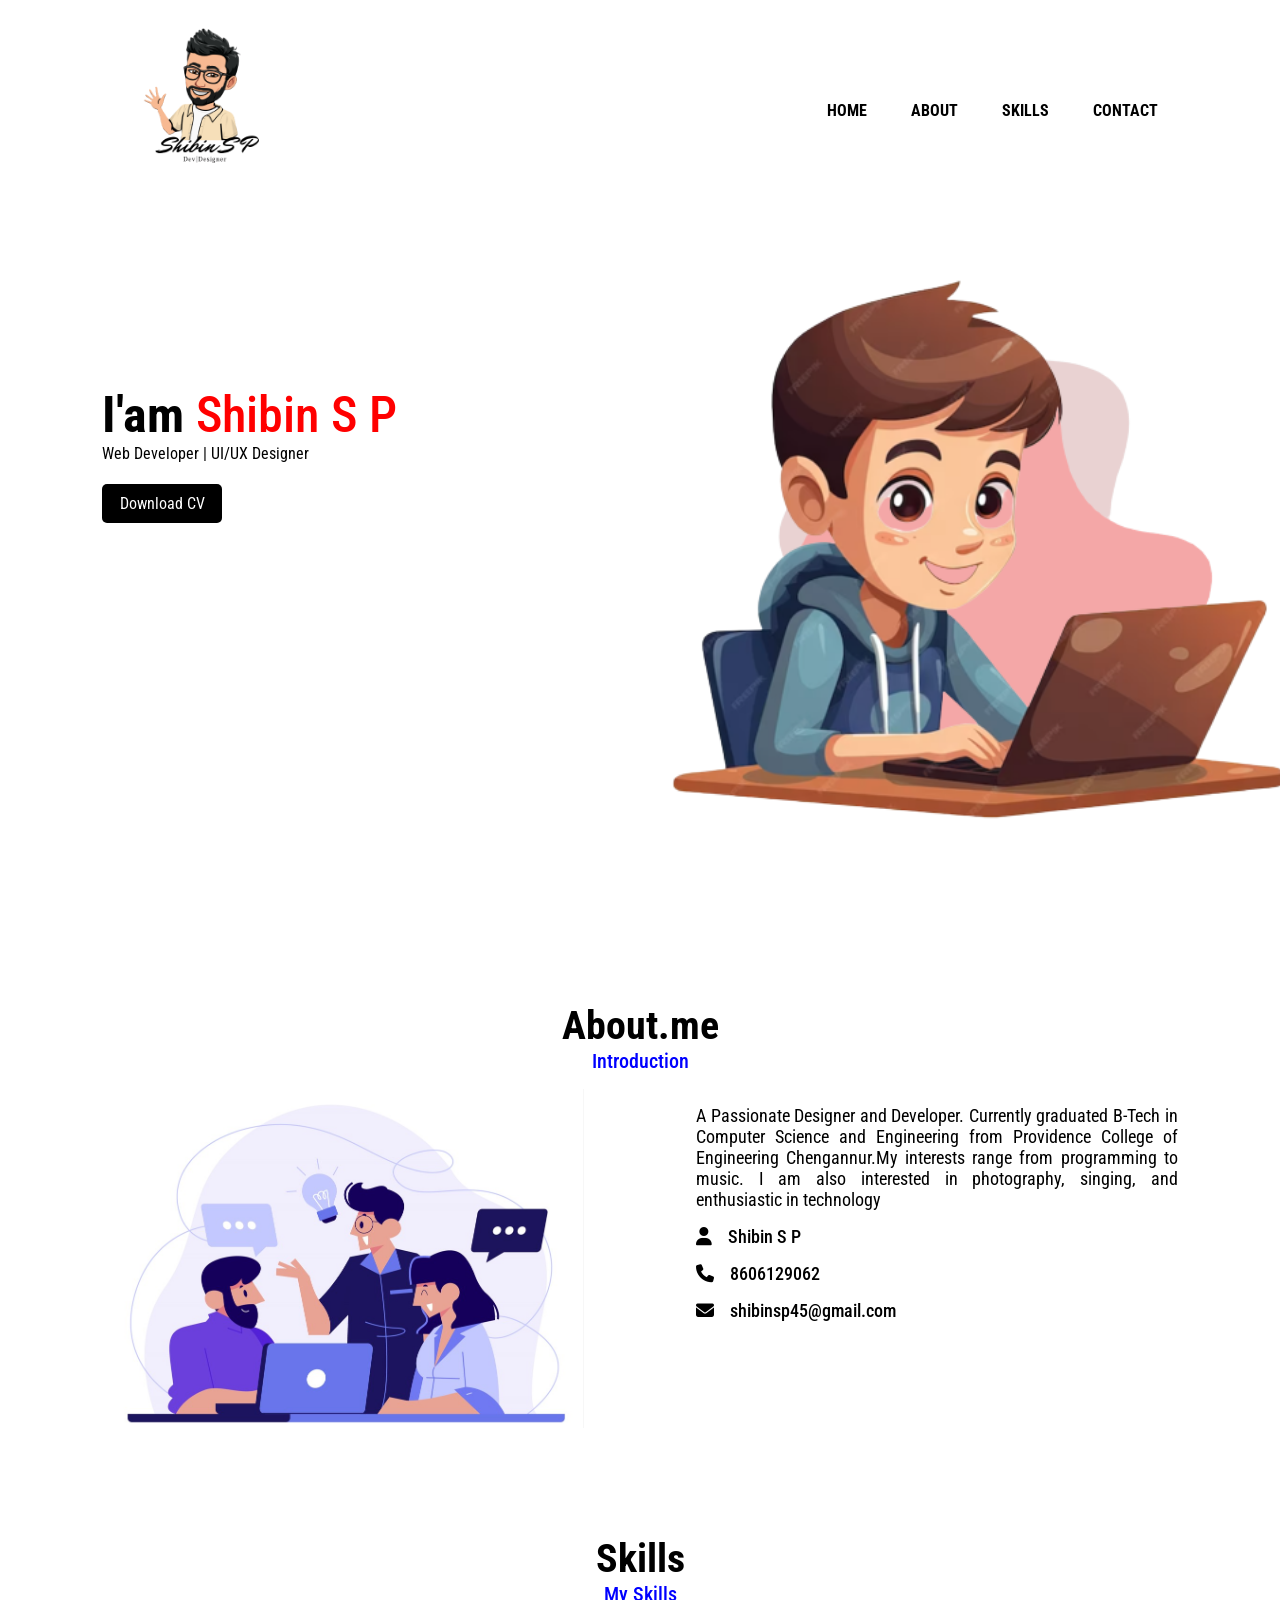
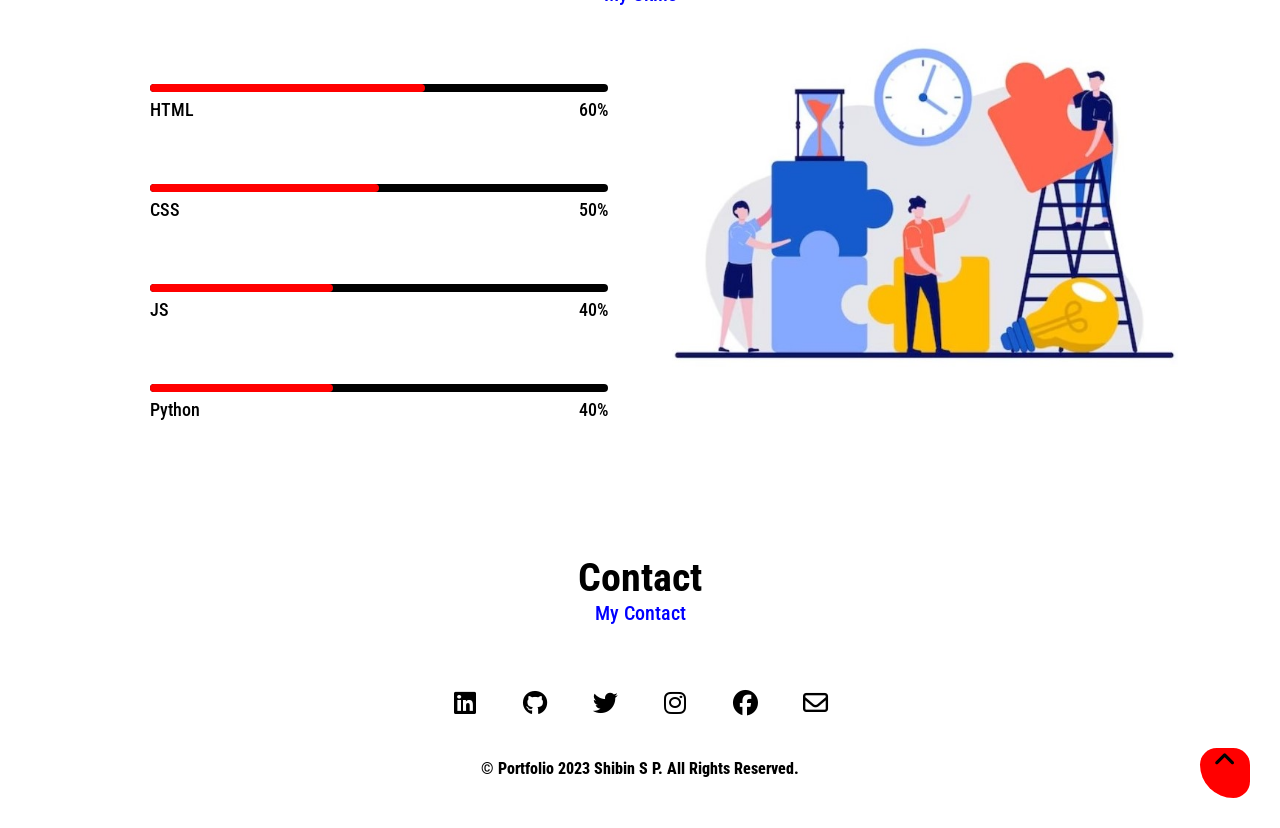
==== index.html @ fdeb159b "created my portfolio" ====
<!DOCTYPE html>
<html lang="en">

<head>
    <meta charset="UTF-8">
    <meta name="viewport" content="width=device-width, initial-scale=1.0">
    <title>Portfolio</title>
    <link rel="stylesheet" href="style.css">
    <!-- google-fonts -->
    <link rel="preconnect" href="https://fonts.googleapis.com">
    <link rel="preconnect" href="https://fonts.gstatic.com" crossorigin>
    <link
        href="https://fonts.googleapis.com/css2?family=Dancing+Script&family=Dosis:wght@200&family=Inclusive+Sans&family=Montserrat:wght@100;800&family=Playfair+Display&family=Poppins&family=Roboto+Condensed&family=Roboto:wght@400;500&display=swap"
        rel="stylesheet">
    <!-- font-awesome -->
    <link rel="stylesheet" href="https://cdnjs.cloudflare.com/ajax/libs/font-awesome/6.4.2/css/all.min.css"
        integrity="sha512-z3gLpd7yknf1YoNbCzqRKc4qyor8gaKU1qmn+CShxbuBusANI9QpRohGBreCFkKxLhei6S9CQXFEbbKuqLg0DA=="
        crossorigin="anonymous" referrerpolicy="no-referrer" />
</head>

<body>
    <div id="container" class="container">
        <!-- navbar -->
        <nav>
            <img class="logo" src="./images/boy.png" alt="logo">
            <ul>
                <li class="list-item"><a class="links" href="#container">HOME</a></li>
                <li class="list-item"><a class="links" href="#home">ABOUT</a></li>
                <li class="list-item"><a class="links" href="#skill">SKILLS</a></li>
                <li class="list-item"><a class="links" href="#contact">CONTACT</a></li>
            </ul>
        </nav>
        <!-- home section -->
        <section id="home">
            <!-- title-name -->
            <div class="title">
                <h1 id="username">I'am <span id="lname">Shibin S P</span></h1>
                <p id="user-detail">Web Developer | UI/UX Designer</p>
                <a id="download" href="./images/Shibin's Resume.pdf" download>Download CV</a>
            </div>
            <!-- images -->
            <div class="images">
                <img class="shape" src="./images/shape.png" alt="shape">
                <img class="girl" src="./images/girl.png" alt="girl">

            </div>
        </section>
        </div>
        <!-- about section -->
        <section id="about">
            <div class="about-head">
                <h2 class="main-head">About.me</h2>
                <span class="sub-head">Introduction</span>
            </div>
            <div class="about-content">
                <div class="about-img">
                    <img src="./images/about.jpg" alt="about-img">
                </div>
                <div class="about-details">
                    <p>A Passionate Designer and Developer.
                       Currently graduated B-Tech in Computer Science and Engineering from Providence College of Engineering Chengannur.My interests range from programming to music. I am also interested in photography, singing, and enthusiastic in technology</p>
                    <div class="informations">
                        <div class="infobox">
                            <i class="fa-solid fa-user"></i>
                            <span>Shibin S P</span>
                        </div>
                        <div class="infobox">
                            <i class="fa-solid fa-phone"></i>
                            <span>8606129062</span>
                        </div>
                        <div class="infobox">
                            <i class="fa-solid fa-envelope"></i>
                            <span>shibinsp45@gmail.com</span>
                        </div>
                        </div>
                    </div>
              </div>
            </div>
        </section>
        <!-- skills section -->
        <section id="skill">
            <div class="about-head">
                <h2 class="main-head">Skills</h2>
                <span class="sub-head">My Skills</span>
            </div>
            <!-- skill bars  -->
            <div class="skill-container">
                <div class="progress-bars">
                    <div class="bar">
                        <h3>HTML</h3>
                        <span>60%</span>
                        <div class="base-bar"></div>
                        <div class="base-bar html-bar"></div>
                    </div>
                    <div class="bar">
                        <h3>CSS</h3>
                        <span>50%</span>
                        <div class="base-bar"></div>
                        <div class="base-bar css-bar"></div>
                    </div>
                    <div class="bar">
                        <h3>JS</h3>
                        <span>40%</span>
                        <div class="base-bar"></div>
                        <div class="base-bar js-bar"></div>
                    </div>
                    <div class="bar">
                        <h3>Python</h3>
                        <span>40%</span>
                        <div class="base-bar"></div>
                        <div class="base-bar react-bar"></div>
                    </div>
                </div>
                <div class="skill-img">
                    <img src="./images/skills.jpg" alt="skill">
                </div>
            </div>
     </section>
     <!-- contact -->
     <section id="contact">
        <div class="about-head">
            <h2 class="main-head">Contact</h2>
            <span class="sub-head">My Contact</span>
        </div>
        <div class="icon-collection">
            <div class="icon">
            <a href="https://www.linkedin.com/in/shibinsp45/" target="-blank"> <i class="fa-brands fa-linkedin brand"></i></a>
            </div>
            <div class="icon">
            <a href="https://github.com/shibinsp45" target="-blank"> <i class="fa-brands fa-github brand"></i></a>
            </div>
            <div class="icon">
            <a href="https://twitter.com/shibinsp45" target="-blank"> <i class="fa-brands fa-twitter brand"></i></a>
            </div>
            <div class="icon">
            <a href="https://www.instagram.com/shibinsp45/" target="-blank"> <i class="fa-brands fa-instagram brand"></i></a>
            </div>
            <div class="icon">
            <a href="https://www.facebook.com/shibinsp45" target="-blank"> <i class="fa-brands fa-facebook brand"></i></a>
            </div>
            <div class="icon">
            <a href="shibinsp45@gmail.com" target="-blank"> <i class="fa-regular fa-envelope brand"></i></a>
            </div>   
        </div>
        </div>
     </section> 
        <!-- footer -->
        <footer>
        <div class="footer">
            <p> &copy; Portfolio 2023 Shibin S P. All Rights Reserved.</p>
            <div class="up-arrow">
            <a href="#container"><i class="fa-solid fa-angle-up brand"></i></a>
        </div>
        </footer>
    </div>
</body>

</html>
---- style.css ----
*{
    margin: 0px;
    padding:0px;
    font-family: 'Roboto Condensed', sans-serif;
}
.container{
    width:100%;
    height:100vh;
    position: relative;

}
nav{
    display: flex;
    justify-content: space-between;
    width:85%;
    top:0;
    align-items:center;
    margin-left:90px;
    
}
.logo{
    width:220px;
}

.list-item{
    display:inline;
    list-style-type:none;
    margin:1px 20px;
}
.links{
    text-decoration:none;
    color: black;
    font-weight: bold;
}
.links:hover{
    color: red;
}
.title{
    margin:13% 0px 0px 8%;
}
#username {
    font-size: 50px;
    margin-top:20px;
}
#lname{
    font-size: 50px;
    color:red;
}
#user-detail{
    line-height: 20px;
}
#download{
    text-decoration: none;
    background-color: black;
    color: white;
    padding: 10px;
    border-radius:5px;
    margin-top: 20px;
    text-align:center;
    display: inline-block;
    width:100px;

}
.images{
    width:40%;
    height:70%;
    position: absolute;
    right: 30px;
    bottom: 30px;
}
.images>img{
    height: 100%;
    position: absolute;
    bottom: 0;
    left:50%;
    transform: translateX(-50%);
    transition: bottom 1s, left 1s;
}
.images:hover .shape{
    bottom: 80px;
}
.images:hover .girl{
    left:40%;
}
#about{
    margin:8% 8% 0px 8%;
}
.about-head{
    text-align: center;
}
.main-head{
    font-size: 40px;
}
.sub-head{
    font-size: 20px;
    color: blue;
}
.about-content{
    display: grid;
    grid-template-columns:repeat(2,1fr);
    gap: 7rem;
    margin-top: 1rem;
}
.about-img>img{
    width: 100%;
}
.about-details{
    font-family:'Poppins',sans-serif ;
    margin-top:1rem;
    font-size: 18px;
    text-align: justify;
}
.informations{
    margin-top: 1rem;
}
.infobox{
    display: flex;
    align-items:center;
    margin-bottom:1rem;
}
.infobox>span{
    margin-left:1rem;
    font-size: 18px;
}
#skill{
    margin:8% 8% 0px 8%;
}
.skill-container{
    display: grid;
    grid-template-columns:repeat(2,1fr);
    gap: 4rem;
    margin-top:30px;
}
.skill-img>img{
    width:100%;
    object-position:center;

}
.bar{
    display: flex;
    justify-content: space-between;
    align-items:center;
    padding:1rem 0px;
    margin-top:3rem;
    margin-left:3rem;
    margin-bottom:1rem;
    position: relative;
}
.bar h3,span{
    font-size: 1.1rem;
    font-weight:500;

}
.base-bar{
    width:100%;
    height:0.5rem;
    background-color:black;
    border-radius:0.5rem;
    position: absolute;
    bottom:0;
    top:0;
}
.html-bar{
    width:60%;
    background-color:red;

}
.css-bar{
    width:50%;
    background-color:red;
}
.js-bar{
    width:40%;
    background-color:red;
}
.react-bar{
    width:40%;
    background-color:red;
}
#contact{
    margin:8% 8% 0px 8%;
}
.icon-collection{
    margin-top:5%;
    display: flex;
    align-items:center;
    justify-content: center;

}
.icon{
    width: 50px;
    height: 50px;
    margin: 0px 10px;
    border-radius: 50%;
    background-color: white;
    display: flex;
    align-items:center;
    justify-content: center;
    cursor: pointer;
    transition: all 0.3s ease-in-out;
}
.brand{
    font-size:25px;
    color:black;
}
.icon:hover{
    background-image: linear-gradient(to bottom right,white,red,white);
}
.brand:hover{
    color: white;
    animation: shake 0.25s;
}
@keyframes shake {
    10%{
        transform:rotate(15deg);
    }
    20%{
        transform:rotate(-15deg);
    }
    30%{
        transform:rotate(15deg);
    }
    40%{
        transform:rotate(-15deg);
    }
    
}
html{
    scroll-behavior: smooth;
}
.footer{
    text-align: center;
    font-weight:800;
    margin-top:30px;
}
.up-arrow{
    float: right;
    margin:-30px 30px 30px 0px;
    background-color: red;
    border-radius: 50% 50% 50% 100%;
    width: 50px;
    height: 50px;
}
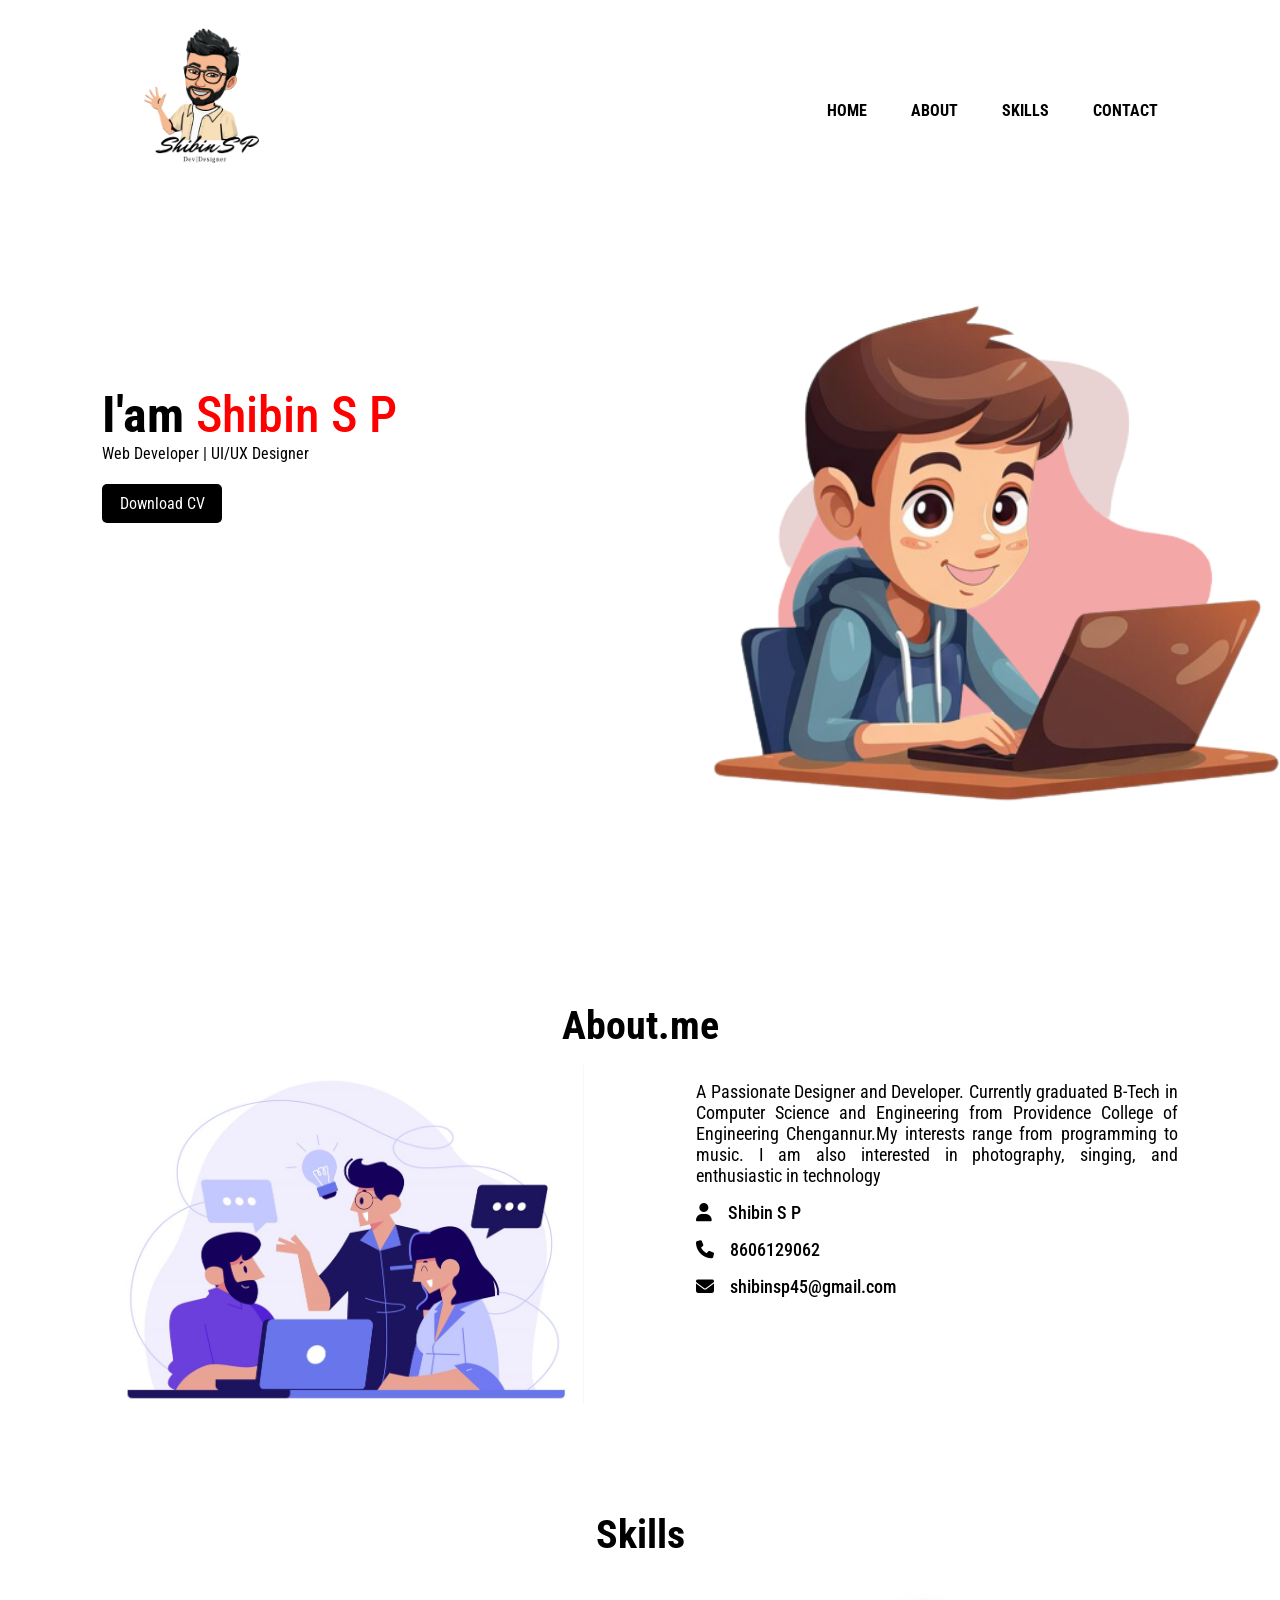
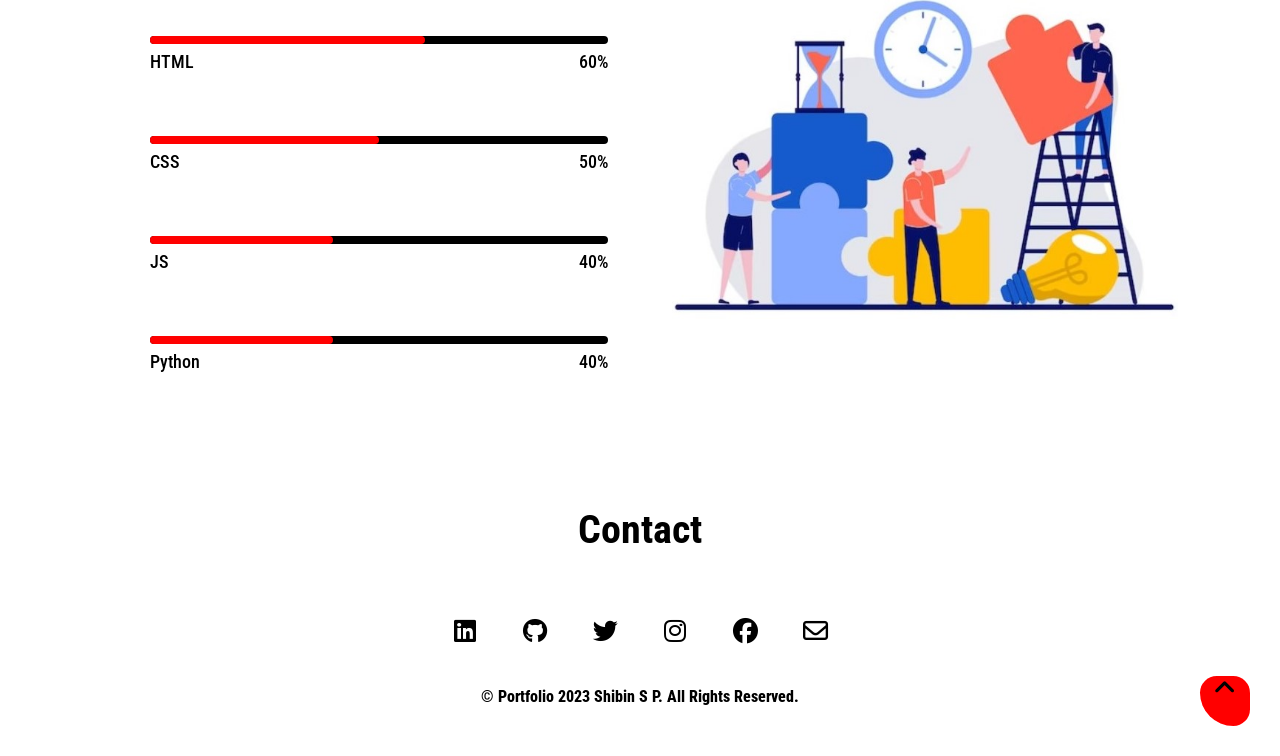
==== commit 774bc450: "created new files" ====
--- a/index.html
+++ b/index.html
@@ -22,7 +22,7 @@
     <div id="container" class="container">
         <!-- navbar -->
         <nav>
-            <img class="logo" src="./images/boy.png" alt="logo">
+            <img class="logo" src="./images/logo.png" alt="logo">
             <ul>
                 <li class="list-item"><a class="links" href="#container">HOME</a></li>
                 <li class="list-item"><a class="links" href="#home">ABOUT</a></li>
@@ -41,7 +41,7 @@
             <!-- images -->
             <div class="images">
                 <img class="shape" src="./images/shape.png" alt="shape">
-                <img class="girl" src="./images/girl.png" alt="girl">
+                <img class="girl" src="./images/boy.png" alt="girl">
 
             </div>
         </section>
@@ -50,7 +50,6 @@
         <section id="about">
             <div class="about-head">
                 <h2 class="main-head">About.me</h2>
-                <span class="sub-head">Introduction</span>
             </div>
             <div class="about-content">
                 <div class="about-img">
@@ -81,7 +80,6 @@
         <section id="skill">
             <div class="about-head">
                 <h2 class="main-head">Skills</h2>
-                <span class="sub-head">My Skills</span>
             </div>
             <!-- skill bars  -->
             <div class="skill-container">
@@ -120,7 +118,6 @@
      <section id="contact">
         <div class="about-head">
             <h2 class="main-head">Contact</h2>
-            <span class="sub-head">My Contact</span>
         </div>
         <div class="icon-collection">
             <div class="icon">
--- a/style.css
+++ b/style.css
@@ -240,4 +240,17 @@
     border-radius: 50% 50% 50% 100%;
     width: 50px;
     height: 50px;
+}
+::-webkit-scrollbar{
+    width:10px;
+    border-radius:10px;
+}
+::-webkit-scrollbar-track{
+    background-color: white;
+    border-radius:2px;
+}
+::-webkit-scrollbar-thumb{
+    border-radius: 10px;
+    width:10px;
+    background-color: rgba(255, 0, 0, 0.375);
 }
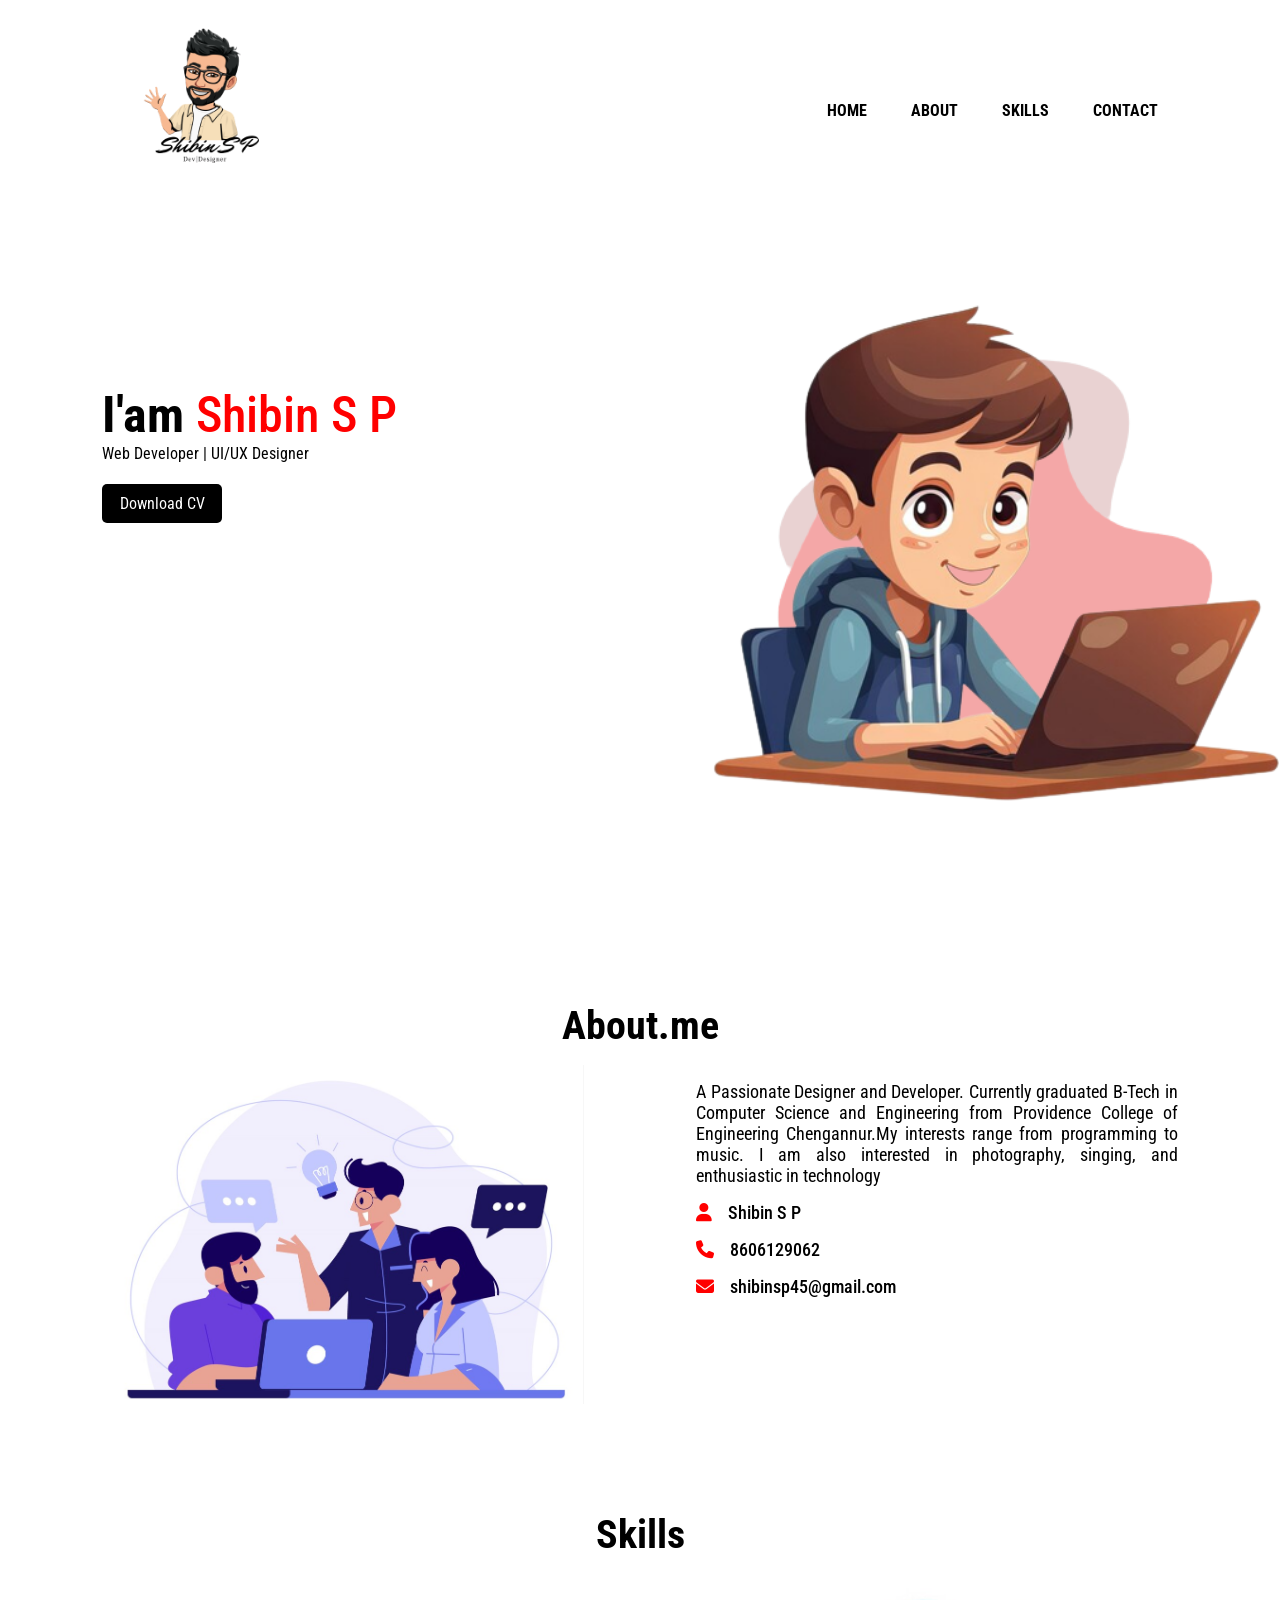
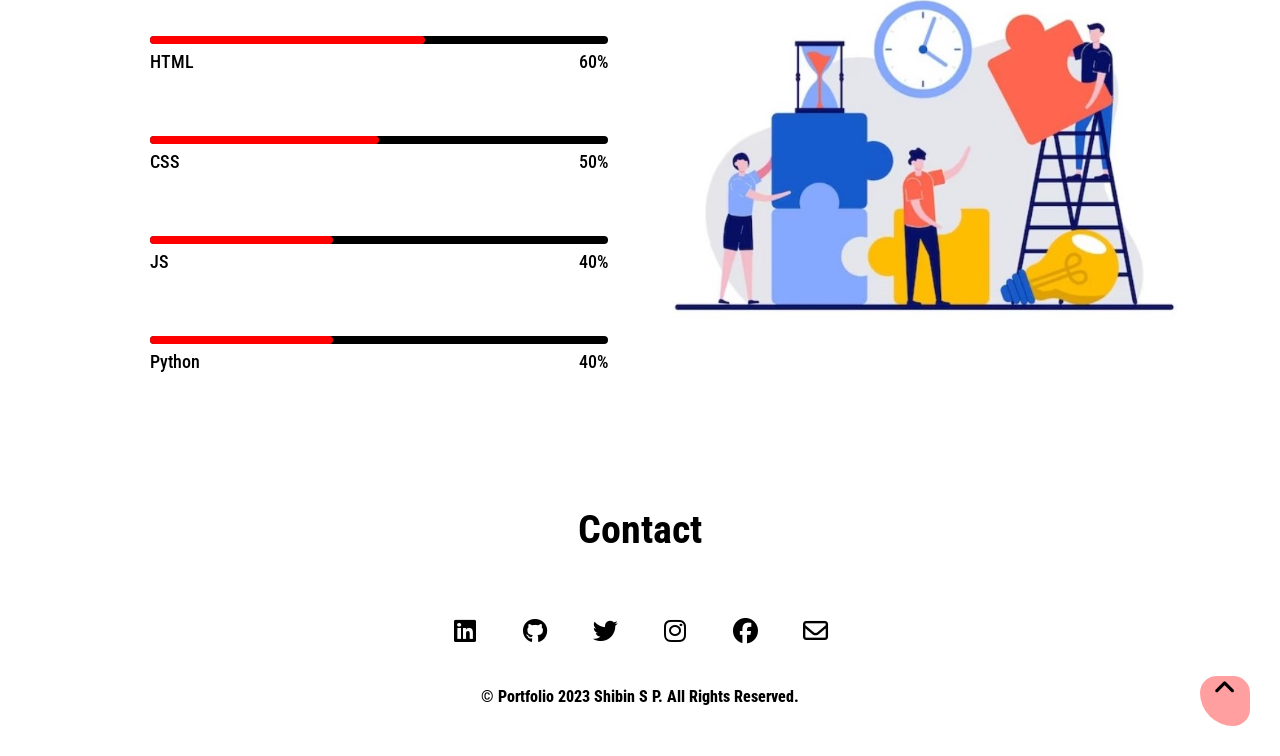
==== commit b04dc85c: "new changes" ====
--- a/index.html
+++ b/index.html
@@ -1,155 +1,155 @@
-<!DOCTYPE html>
-<html lang="en">
-
-<head>
-    <meta charset="UTF-8">
-    <meta name="viewport" content="width=device-width, initial-scale=1.0">
-    <title>Portfolio</title>
-    <link rel="stylesheet" href="style.css">
-    <!-- google-fonts -->
-    <link rel="preconnect" href="https://fonts.googleapis.com">
-    <link rel="preconnect" href="https://fonts.gstatic.com" crossorigin>
-    <link
-        href="https://fonts.googleapis.com/css2?family=Dancing+Script&family=Dosis:wght@200&family=Inclusive+Sans&family=Montserrat:wght@100;800&family=Playfair+Display&family=Poppins&family=Roboto+Condensed&family=Roboto:wght@400;500&display=swap"
-        rel="stylesheet">
-    <!-- font-awesome -->
-    <link rel="stylesheet" href="https://cdnjs.cloudflare.com/ajax/libs/font-awesome/6.4.2/css/all.min.css"
-        integrity="sha512-z3gLpd7yknf1YoNbCzqRKc4qyor8gaKU1qmn+CShxbuBusANI9QpRohGBreCFkKxLhei6S9CQXFEbbKuqLg0DA=="
-        crossorigin="anonymous" referrerpolicy="no-referrer" />
-</head>
-
-<body>
-    <div id="container" class="container">
-        <!-- navbar -->
-        <nav>
-            <img class="logo" src="./images/logo.png" alt="logo">
-            <ul>
-                <li class="list-item"><a class="links" href="#container">HOME</a></li>
-                <li class="list-item"><a class="links" href="#home">ABOUT</a></li>
-                <li class="list-item"><a class="links" href="#skill">SKILLS</a></li>
-                <li class="list-item"><a class="links" href="#contact">CONTACT</a></li>
-            </ul>
-        </nav>
-        <!-- home section -->
-        <section id="home">
-            <!-- title-name -->
-            <div class="title">
-                <h1 id="username">I'am <span id="lname">Shibin S P</span></h1>
-                <p id="user-detail">Web Developer | UI/UX Designer</p>
-                <a id="download" href="./images/Shibin's Resume.pdf" download>Download CV</a>
-            </div>
-            <!-- images -->
-            <div class="images">
-                <img class="shape" src="./images/shape.png" alt="shape">
-                <img class="girl" src="./images/boy.png" alt="girl">
-
-            </div>
-        </section>
-        </div>
-        <!-- about section -->
-        <section id="about">
-            <div class="about-head">
-                <h2 class="main-head">About.me</h2>
-            </div>
-            <div class="about-content">
-                <div class="about-img">
-                    <img src="./images/about.jpg" alt="about-img">
-                </div>
-                <div class="about-details">
-                    <p>A Passionate Designer and Developer.
-                       Currently graduated B-Tech in Computer Science and Engineering from Providence College of Engineering Chengannur.My interests range from programming to music. I am also interested in photography, singing, and enthusiastic in technology</p>
-                    <div class="informations">
-                        <div class="infobox">
-                            <i class="fa-solid fa-user"></i>
-                            <span>Shibin S P</span>
-                        </div>
-                        <div class="infobox">
-                            <i class="fa-solid fa-phone"></i>
-                            <span>8606129062</span>
-                        </div>
-                        <div class="infobox">
-                            <i class="fa-solid fa-envelope"></i>
-                            <span>shibinsp45@gmail.com</span>
-                        </div>
-                        </div>
-                    </div>
-              </div>
-            </div>
-        </section>
-        <!-- skills section -->
-        <section id="skill">
-            <div class="about-head">
-                <h2 class="main-head">Skills</h2>
-            </div>
-            <!-- skill bars  -->
-            <div class="skill-container">
-                <div class="progress-bars">
-                    <div class="bar">
-                        <h3>HTML</h3>
-                        <span>60%</span>
-                        <div class="base-bar"></div>
-                        <div class="base-bar html-bar"></div>
-                    </div>
-                    <div class="bar">
-                        <h3>CSS</h3>
-                        <span>50%</span>
-                        <div class="base-bar"></div>
-                        <div class="base-bar css-bar"></div>
-                    </div>
-                    <div class="bar">
-                        <h3>JS</h3>
-                        <span>40%</span>
-                        <div class="base-bar"></div>
-                        <div class="base-bar js-bar"></div>
-                    </div>
-                    <div class="bar">
-                        <h3>Python</h3>
-                        <span>40%</span>
-                        <div class="base-bar"></div>
-                        <div class="base-bar react-bar"></div>
-                    </div>
-                </div>
-                <div class="skill-img">
-                    <img src="./images/skills.jpg" alt="skill">
-                </div>
-            </div>
-     </section>
-     <!-- contact -->
-     <section id="contact">
-        <div class="about-head">
-            <h2 class="main-head">Contact</h2>
-        </div>
-        <div class="icon-collection">
-            <div class="icon">
-            <a href="https://www.linkedin.com/in/shibinsp45/" target="-blank"> <i class="fa-brands fa-linkedin brand"></i></a>
-            </div>
-            <div class="icon">
-            <a href="https://github.com/shibinsp45" target="-blank"> <i class="fa-brands fa-github brand"></i></a>
-            </div>
-            <div class="icon">
-            <a href="https://twitter.com/shibinsp45" target="-blank"> <i class="fa-brands fa-twitter brand"></i></a>
-            </div>
-            <div class="icon">
-            <a href="https://www.instagram.com/shibinsp45/" target="-blank"> <i class="fa-brands fa-instagram brand"></i></a>
-            </div>
-            <div class="icon">
-            <a href="https://www.facebook.com/shibinsp45" target="-blank"> <i class="fa-brands fa-facebook brand"></i></a>
-            </div>
-            <div class="icon">
-            <a href="shibinsp45@gmail.com" target="-blank"> <i class="fa-regular fa-envelope brand"></i></a>
-            </div>   
-        </div>
-        </div>
-     </section> 
-        <!-- footer -->
-        <footer>
-        <div class="footer">
-            <p> &copy; Portfolio 2023 Shibin S P. All Rights Reserved.</p>
-            <div class="up-arrow">
-            <a href="#container"><i class="fa-solid fa-angle-up brand"></i></a>
-        </div>
-        </footer>
-    </div>
-</body>
-
+<!DOCTYPE html>
+<html lang="en">
+
+<head>
+    <meta charset="UTF-8">
+    <meta name="viewport" content="width=device-width, initial-scale=1.0">
+    <title>Portfolio</title>
+    <link rel="stylesheet" href="style.css">
+    <!-- google-fonts -->
+    <link rel="preconnect" href="https://fonts.googleapis.com">
+    <link rel="preconnect" href="https://fonts.gstatic.com" crossorigin>
+    <link
+        href="https://fonts.googleapis.com/css2?family=Dancing+Script&family=Dosis:wght@200&family=Inclusive+Sans&family=Montserrat:wght@100;800&family=Playfair+Display&family=Poppins&family=Roboto+Condensed&family=Roboto:wght@400;500&display=swap"
+        rel="stylesheet">
+    <!-- font-awesome -->
+    <link rel="stylesheet" href="https://cdnjs.cloudflare.com/ajax/libs/font-awesome/6.4.2/css/all.min.css"
+        integrity="sha512-z3gLpd7yknf1YoNbCzqRKc4qyor8gaKU1qmn+CShxbuBusANI9QpRohGBreCFkKxLhei6S9CQXFEbbKuqLg0DA=="
+        crossorigin="anonymous" referrerpolicy="no-referrer" />
+</head>
+
+<body>
+    <div id="container" class="container">
+        <!-- navbar -->
+        <nav>
+            <img class="logo" src="./images/logo.png" alt="logo">
+            <ul>
+                <li class="list-item"><a class="links" href="#container">HOME</a></li>
+                <li class="list-item"><a class="links" href="#home">ABOUT</a></li>
+                <li class="list-item"><a class="links" href="#skill">SKILLS</a></li>
+                <li class="list-item"><a class="links" href="#contact">CONTACT</a></li>
+            </ul>
+        </nav>
+        <!-- home section -->
+        <section id="home">
+            <!-- title-name -->
+            <div class="title">
+                <h1 id="username">I'am <span id="lname">Shibin S P</span></h1>
+                <p id="user-detail">Web Developer | UI/UX Designer</p>
+                <a id="download" href="./images/Shibin's Resume.pdf" download>Download CV</a>
+            </div>
+            <!-- images -->
+            <div class="images">
+                <img class="shape" src="./images/shape.png" alt="shape">
+                <img class="girl" src="./images/boy.png" alt="girl">
+
+            </div>
+        </section>
+        </div>
+        <!-- about section -->
+        <section id="about">
+            <div class="about-head">
+                <h2 class="main-head">About.me</h2>
+            </div>
+            <div class="about-content">
+                <div class="about-img">
+                    <img src="./images/about.jpg" alt="about-img">
+                </div>
+                <div class="about-details">
+                    <p>A Passionate Designer and Developer.
+                       Currently graduated B-Tech in Computer Science and Engineering from Providence College of Engineering Chengannur.My interests range from programming to music. I am also interested in photography, singing, and enthusiastic in technology</p>
+                    <div class="informations">
+                        <div class="infobox">
+                            <i class="fa-solid fa-user"></i>
+                            <span>Shibin S P</span>
+                        </div>
+                        <div class="infobox">
+                            <i class="fa-solid fa-phone"></i>
+                            <span>8606129062</span>
+                        </div>
+                        <div class="infobox">
+                            <i class="fa-solid fa-envelope"></i>
+                            <span>shibinsp45@gmail.com</span>
+                        </div>
+                        </div>
+                    </div>
+              </div>
+            </div>
+        </section>
+        <!-- skills section -->
+        <section id="skill">
+            <div class="about-head">
+                <h2 class="main-head">Skills</h2>
+            </div>
+            <!-- skill bars  -->
+            <div class="skill-container">
+                <div class="progress-bars">
+                    <div class="bar">
+                        <h3>HTML</h3>
+                        <span>60%</span>
+                        <div class="base-bar"></div>
+                        <div class="base-bar html-bar"></div>
+                    </div>
+                    <div class="bar">
+                        <h3>CSS</h3>
+                        <span>50%</span>
+                        <div class="base-bar"></div>
+                        <div class="base-bar css-bar"></div>
+                    </div>
+                    <div class="bar">
+                        <h3>JS</h3>
+                        <span>40%</span>
+                        <div class="base-bar"></div>
+                        <div class="base-bar js-bar"></div>
+                    </div>
+                    <div class="bar">
+                        <h3>Python</h3>
+                        <span>40%</span>
+                        <div class="base-bar"></div>
+                        <div class="base-bar react-bar"></div>
+                    </div>
+                </div>
+                <div class="skill-img">
+                    <img src="./images/skills.jpg" alt="skill">
+                </div>
+            </div>
+        </section>
+     <!-- contact -->
+     <section id="contact">
+        <div class="about-head">
+            <h2 class="main-head">Contact</h2>
+        </div>
+        <div class="icon-collection">
+            <div class="icon">
+            <a href="https://www.linkedin.com/in/shibinsp45/" target="-blank"> <i class="fa-brands fa-linkedin brand"></i></a>
+            </div>
+            <div class="icon">
+            <a href="https://github.com/shibinsp45" target="-blank"> <i class="fa-brands fa-github brand"></i></a>
+            </div>
+            <div class="icon">
+            <a href="https://twitter.com/shibinsp45" target="-blank"> <i class="fa-brands fa-twitter brand"></i></a>
+            </div>
+            <div class="icon">
+            <a href="https://www.instagram.com/shibinsp45/" target="-blank"> <i class="fa-brands fa-instagram brand"></i></a>
+            </div>
+            <div class="icon">
+            <a href="https://www.facebook.com/shibinsp45" target="-blank"> <i class="fa-brands fa-facebook brand"></i></a>
+            </div>
+            <div class="icon">
+            <a href="shibinsp45@gmail.com" target="-blank"> <i class="fa-regular fa-envelope brand"></i></a>
+            </div>   
+        </div>
+        </div>
+     </section> 
+        <!-- footer -->
+        <footer>
+        <div class="footer">
+            <p> &copy; Portfolio 2023 Shibin S P. All Rights Reserved.</p>
+            <div class="up-arrow">
+            <a href="#container"><i class="fa-solid fa-angle-up brand"></i></a>
+        </div>
+        </footer>
+    </div>
+</body>
+
 </html>
--- a/style.css
+++ b/style.css
@@ -1,256 +1,258 @@
-*{
-    margin: 0px;
-    padding:0px;
-    font-family: 'Roboto Condensed', sans-serif;
-}
-.container{
-    width:100%;
-    height:100vh;
-    position: relative;
-
-}
-nav{
-    display: flex;
-    justify-content: space-between;
-    width:85%;
-    top:0;
-    align-items:center;
-    margin-left:90px;
-    
-}
-.logo{
-    width:220px;
-}
-
-.list-item{
-    display:inline;
-    list-style-type:none;
-    margin:1px 20px;
-}
-.links{
-    text-decoration:none;
-    color: black;
-    font-weight: bold;
-}
-.links:hover{
-    color: red;
-}
-.title{
-    margin:13% 0px 0px 8%;
-}
-#username {
-    font-size: 50px;
-    margin-top:20px;
-}
-#lname{
-    font-size: 50px;
-    color:red;
-}
-#user-detail{
-    line-height: 20px;
-}
-#download{
-    text-decoration: none;
-    background-color: black;
-    color: white;
-    padding: 10px;
-    border-radius:5px;
-    margin-top: 20px;
-    text-align:center;
-    display: inline-block;
-    width:100px;
-
-}
-.images{
-    width:40%;
-    height:70%;
-    position: absolute;
-    right: 30px;
-    bottom: 30px;
-}
-.images>img{
-    height: 100%;
-    position: absolute;
-    bottom: 0;
-    left:50%;
-    transform: translateX(-50%);
-    transition: bottom 1s, left 1s;
-}
-.images:hover .shape{
-    bottom: 80px;
-}
-.images:hover .girl{
-    left:40%;
-}
-#about{
-    margin:8% 8% 0px 8%;
-}
-.about-head{
-    text-align: center;
-}
-.main-head{
-    font-size: 40px;
-}
-.sub-head{
-    font-size: 20px;
-    color: blue;
-}
-.about-content{
-    display: grid;
-    grid-template-columns:repeat(2,1fr);
-    gap: 7rem;
-    margin-top: 1rem;
-}
-.about-img>img{
-    width: 100%;
-}
-.about-details{
-    font-family:'Poppins',sans-serif ;
-    margin-top:1rem;
-    font-size: 18px;
-    text-align: justify;
-}
-.informations{
-    margin-top: 1rem;
-}
-.infobox{
-    display: flex;
-    align-items:center;
-    margin-bottom:1rem;
-}
-.infobox>span{
-    margin-left:1rem;
-    font-size: 18px;
-}
-#skill{
-    margin:8% 8% 0px 8%;
-}
-.skill-container{
-    display: grid;
-    grid-template-columns:repeat(2,1fr);
-    gap: 4rem;
-    margin-top:30px;
-}
-.skill-img>img{
-    width:100%;
-    object-position:center;
-
-}
-.bar{
-    display: flex;
-    justify-content: space-between;
-    align-items:center;
-    padding:1rem 0px;
-    margin-top:3rem;
-    margin-left:3rem;
-    margin-bottom:1rem;
-    position: relative;
-}
-.bar h3,span{
-    font-size: 1.1rem;
-    font-weight:500;
-
-}
-.base-bar{
-    width:100%;
-    height:0.5rem;
-    background-color:black;
-    border-radius:0.5rem;
-    position: absolute;
-    bottom:0;
-    top:0;
-}
-.html-bar{
-    width:60%;
-    background-color:red;
-
-}
-.css-bar{
-    width:50%;
-    background-color:red;
-}
-.js-bar{
-    width:40%;
-    background-color:red;
-}
-.react-bar{
-    width:40%;
-    background-color:red;
-}
-#contact{
-    margin:8% 8% 0px 8%;
-}
-.icon-collection{
-    margin-top:5%;
-    display: flex;
-    align-items:center;
-    justify-content: center;
-
-}
-.icon{
-    width: 50px;
-    height: 50px;
-    margin: 0px 10px;
-    border-radius: 50%;
-    background-color: white;
-    display: flex;
-    align-items:center;
-    justify-content: center;
-    cursor: pointer;
-    transition: all 0.3s ease-in-out;
-}
-.brand{
-    font-size:25px;
-    color:black;
-}
-.icon:hover{
-    background-image: linear-gradient(to bottom right,white,red,white);
-}
-.brand:hover{
-    color: white;
-    animation: shake 0.25s;
-}
-@keyframes shake {
-    10%{
-        transform:rotate(15deg);
-    }
-    20%{
-        transform:rotate(-15deg);
-    }
-    30%{
-        transform:rotate(15deg);
-    }
-    40%{
-        transform:rotate(-15deg);
-    }
-    
-}
-html{
-    scroll-behavior: smooth;
-}
-.footer{
-    text-align: center;
-    font-weight:800;
-    margin-top:30px;
-}
-.up-arrow{
-    float: right;
-    margin:-30px 30px 30px 0px;
-    background-color: red;
-    border-radius: 50% 50% 50% 100%;
-    width: 50px;
-    height: 50px;
-}
-::-webkit-scrollbar{
-    width:10px;
-    border-radius:10px;
-}
-::-webkit-scrollbar-track{
-    background-color: white;
-    border-radius:2px;
-}
-::-webkit-scrollbar-thumb{
-    border-radius: 10px;
-    width:10px;
-    background-color: rgba(255, 0, 0, 0.375);
+*{
+    margin: 0px;
+    padding:0px;
+    font-family: 'Roboto Condensed', sans-serif;
+}
+.container{
+    width:100%;
+    height:100vh;
+    position: relative;
+
+}
+nav{
+    display: flex;
+    justify-content: space-between;
+    width:85%;
+    top:0;
+    align-items:center;
+    margin-left:90px;
+    
+}
+.logo{
+    width:220px;
+}
+
+.list-item{
+    display:inline;
+    list-style-type:none;
+    margin:1px 20px;
+}
+.links{
+    text-decoration:none;
+    color: black;
+    font-weight: bold;
+}
+.links:hover{
+    color: red;
+}
+.title{
+    margin:13% 0px 0px 8%;
+}
+#username {
+    font-size: 50px;
+    margin-top:20px;
+}
+#lname{
+    font-size: 50px;
+    color:red;
+}
+#user-detail{
+    line-height: 20px;
+}
+#download{
+    text-decoration: none;
+    background-color: black;
+    color: white;
+    padding: 10px;
+    border-radius:5px;
+    margin-top: 20px;
+    text-align:center;
+    display: inline-block;
+    width:100px;
+
+}
+.images{
+    width:40%;
+    height:70%;
+    position: absolute;
+    right: 30px;
+    bottom: 30px;
+}
+.images>img{
+    height: 100%;
+    position: absolute;
+    bottom: 0;
+    left:50%;
+    transform: translateX(-50%);
+    transition: bottom 1s, left 1s;
+}
+.images:hover .shape{
+    bottom: 80px;
+}
+.images:hover .girl{
+    left:40%;
+}
+#about{
+    margin:8% 8% 0px 8%;
+}
+.about-head{
+    text-align: center;
+}
+.main-head{
+    font-size: 40px;
+}
+.sub-head{
+    font-size: 20px;
+    color: blue;
+}
+.about-content{
+    display: grid;
+    grid-template-columns:repeat(2,1fr);
+    gap: 7rem;
+    margin-top: 1rem;
+}
+.about-img>img{
+    width: 100%;
+}
+.about-details{
+    font-family:'Poppins',sans-serif ;
+    margin-top:1rem;
+    font-size: 18px;
+    text-align: justify;
+}
+.informations{
+    margin-top: 1rem;
+}
+.infobox{
+    display: flex;
+    color:red;
+    align-items:center;
+    margin-bottom:1rem;
+}
+.infobox>span{
+    margin-left:1rem;
+    font-size: 18px;
+    color:black;
+}
+#skill{
+    margin:8% 8% 0px 8%;
+}
+.skill-container{
+    display: grid;
+    grid-template-columns:repeat(2,1fr);
+    gap: 4rem;
+    margin-top:30px;
+}
+.skill-img>img{
+    width:100%;
+    object-position:center;
+
+}
+.bar{
+    display: flex;
+    justify-content: space-between;
+    align-items:center;
+    padding:1rem 0px;
+    margin-top:3rem;
+    margin-left:3rem;
+    margin-bottom:1rem;
+    position: relative;
+}
+.bar h3,span{
+    font-size: 1.1rem;
+    font-weight:500;
+
+}
+.base-bar{
+    width:100%;
+    height:0.5rem;
+    background-color:black;
+    border-radius:0.5rem;
+    position: absolute;
+    bottom:0;
+    top:0;
+}
+.html-bar{
+    width:60%;
+    background-color:red;
+
+}
+.css-bar{
+    width:50%;
+    background-color:red;
+}
+.js-bar{
+    width:40%;
+    background-color:red;
+}
+.react-bar{
+    width:40%;
+    background-color:red;
+}
+#contact{
+    margin:8% 8% 0px 8%;
+}
+.icon-collection{
+    margin-top:5%;
+    display: flex;
+    align-items:center;
+    justify-content: center;
+
+}
+.icon{
+    width: 50px;
+    height: 50px;
+    margin: 0px 10px;
+    border-radius: 50%;
+    background-color: white;
+    display: flex;
+    align-items:center;
+    justify-content: center;
+    cursor: pointer;
+    transition: all 0.3s ease-in-out;
+}
+.brand{
+    font-size:25px;
+    color:black;
+}
+.icon:hover{
+    background-image: linear-gradient(to bottom right,white,red,white);
+}
+.brand:hover{
+    color: white;
+    animation: shake 0.25s;
+}
+@keyframes shake {
+    10%{
+        transform:rotate(15deg);
+    }
+    20%{
+        transform:rotate(-15deg);
+    }
+    30%{
+        transform:rotate(15deg);
+    }
+    40%{
+        transform:rotate(-15deg);
+    }
+    
+}
+html{
+    scroll-behavior: smooth;
+}
+.footer{
+    text-align: center;
+    font-weight:800;
+    margin-top:30px;
+}
+.up-arrow{
+    float: right;
+    margin:-30px 30px 30px 0px;
+    background-color: rgba(255, 0, 0, 0.375);
+    border-radius: 50% 50% 50% 100%;
+    width: 50px;
+    height: 50px;
+}
+::-webkit-scrollbar{
+    width:10px;
+    border-radius:10px;
+}
+::-webkit-scrollbar-track{
+    background-color: white;
+    border-radius:2px;
+}
+::-webkit-scrollbar-thumb{
+    border-radius: 10px;
+    width:10px;
+    background-color: rgba(255, 0, 0, 0.375);
 }
